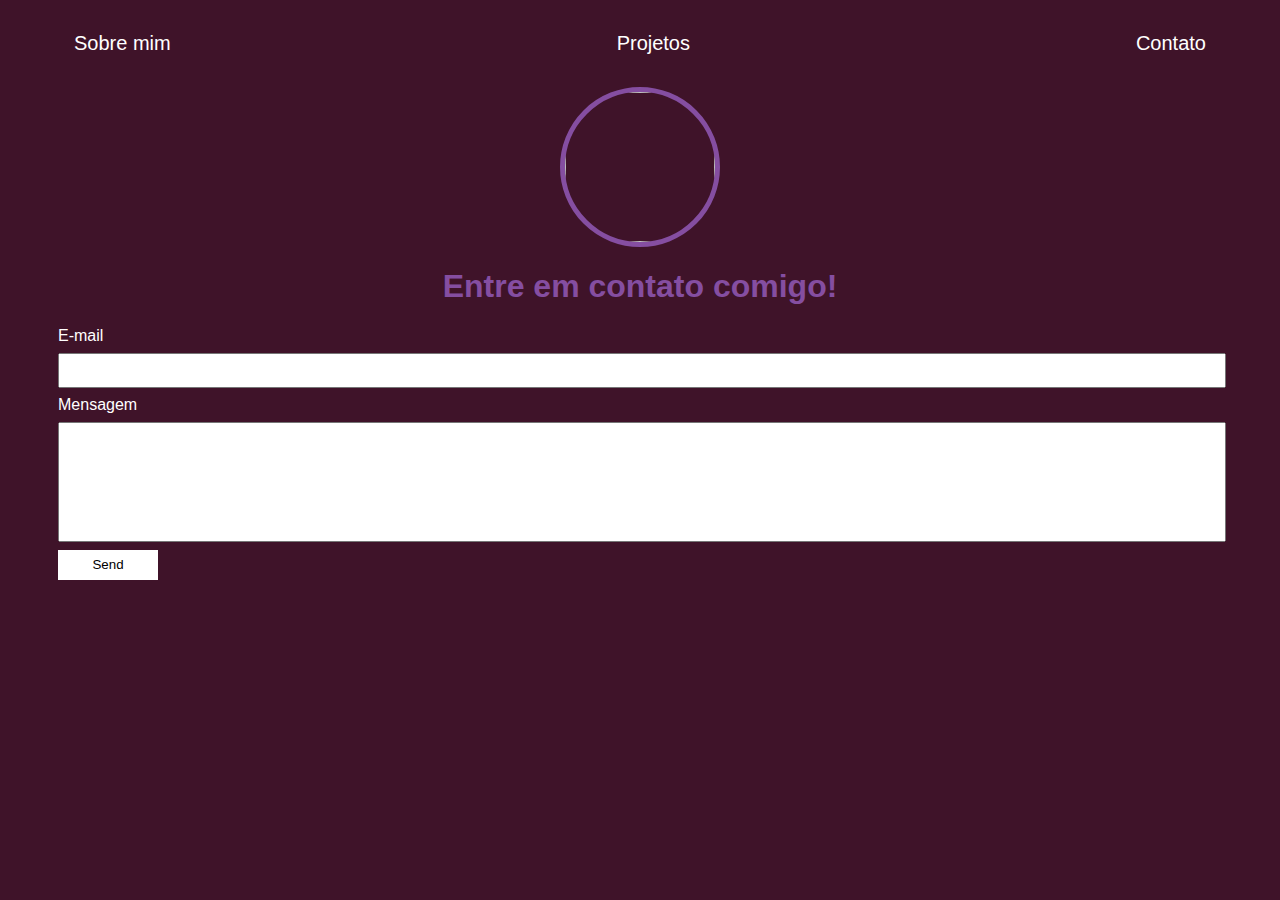
==== contato.html @ d31c1d2e "Add files via upload" ====
<!DOCTYPE html>
<html lang="en">

    <head>
        <meta charset="UTF-8">
        <meta http-equiv="X-UA-Compatible" content="IE=edge">
        <meta name="viewport" content="width=device-width, initial-scale=1.0">
        <title>Contato</title>
        <link rel="stylesheet" href="index.css">
    </head>

    <body>
        <div class="container">
            <nav>
                <ul>
                    <li>
                        <a href="index.novo.html">Sobre mim</a>
                    </li>
                    <li>
                        <a href="projetos.html">Projetos</a>
                    </li>
                    <li>
                        <a href="contato.html">Contato</a>
                    </li>
                </ul>
            </nav>

            <header class="center">
                <div>
                    <img src="./img/brunna.jpg"></img>
                </div>
                <h1>Entre em contato comigo!</h1>
            </header>
            <form class="contact-form" action="https://brunna.dmesquita@gmail.com" method="POST">
                <div>
                    <label for="email">E-mail</label>
                    <input type="email" name="email" required>
                </div>
                <div>
                    <label for="message">Mensagem</label>
                    <input type="text" id="message" name="message" required>
                </div>
                <button type="submit">Send</button>
                <input type="hidden" name="_next" value="https://adrianasaty.github.io/easy-portfolio/thanks.html">
                <input type="hidden" name="_subject" value="New submission!">
            </form>
        </div>
    </body
---- index.css ----
body {
    color: white;
    background-color: rgb(63, 19, 41);
    font-family: Arial, Helvetica, sans-serif;
}

ul {
    display: flex;
    justify-content: space-between;
    list-style-type: none;
    align-items: center;
    padding: 16px;
}

a {
    color: white;
    text-decoration: none;
}

header img {
    width: 150px;
    height: 150px;
    border-radius: 50%;
    border: 5px solid #854ea1;
}

.center {
    text-align: center;
}

h1 {
    color: #854ea1;
}

footer img {
    width: 40px;
    height: 40px;
}

footer {
    display: flex;
    justify-content: center;
}

footer a {
    margin: 20px;
    text-align: center;
}

footer p {
    margin-top: 2px;
}

.container {
    padding: 0px 50px;
}

nav a {
    font-size: 20px;
}

nav a:hover {
    color: #854ea1;
}

.contact-form input{
    width: 100%;
    padding: 8px 0;
    margin: 8px 0;
}

.contact-form input[type=text] {
    height: 100px;
}

button {
    color: black;
    background-color: white;
    border: none;
    width: 100px;
    height: 30px;
}
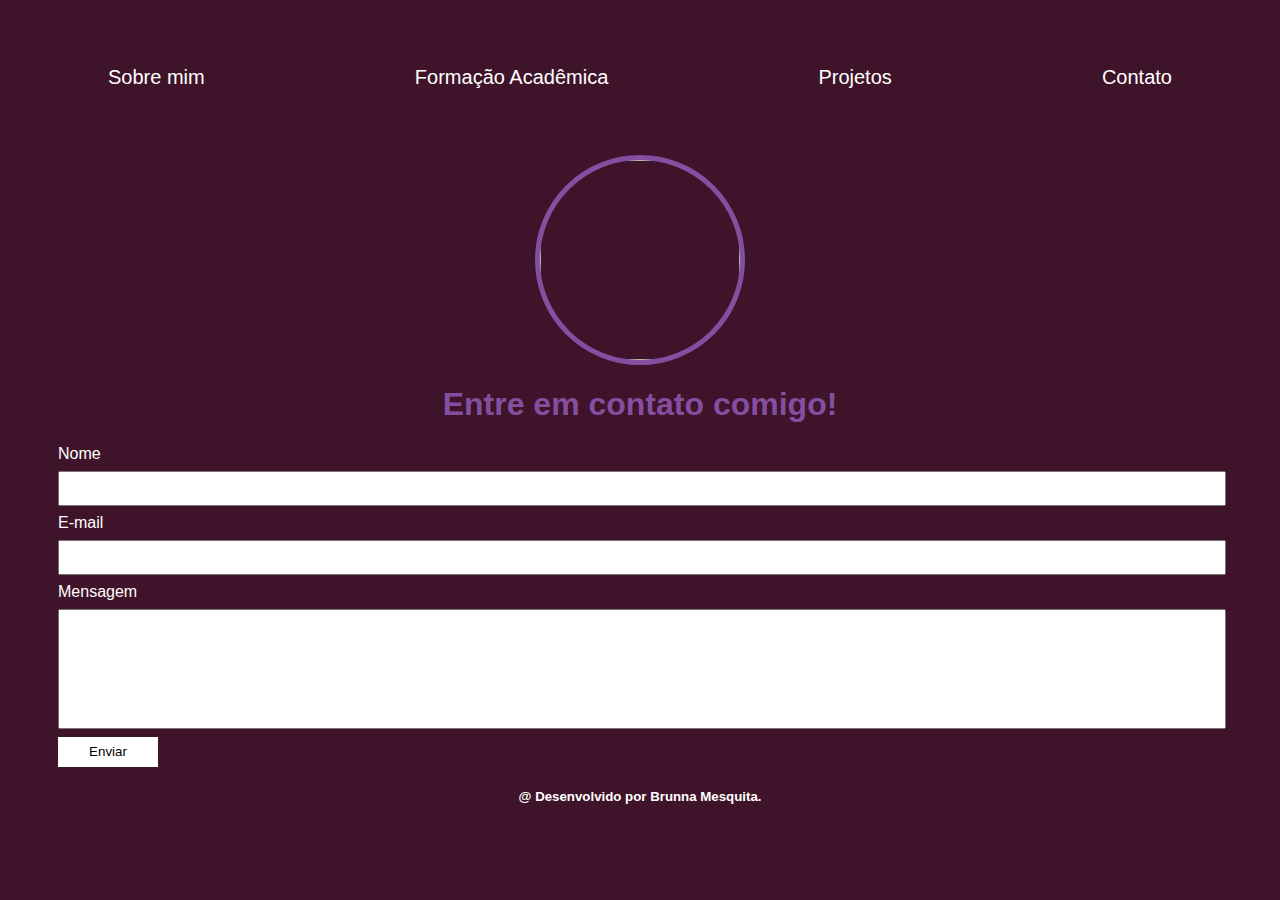
==== commit cef93f1c: "Add files via upload" ====
--- a/contato.html
+++ b/contato.html
@@ -9,12 +9,15 @@
         <link rel="stylesheet" href="index.css">
     </head>
 
-    <body>
+    <body><!-- Menu da página abaixo , através de listas em formato container-->
         <div class="container">
             <nav>
                 <ul>
                     <li>
-                        <a href="index.novo.html">Sobre mim</a>
+                        <a href="index.html">Sobre mim</a>
+                    </li>
+                    <li>
+                        <a href="formacao.html">Formação Acadêmica</a>
                     </li>
                     <li>
                         <a href="projetos.html">Projetos</a>
@@ -24,14 +27,18 @@
                     </li>
                 </ul>
             </nav>
-
+            <!--Imagem -->
             <header class="center">
                 <div>
                     <img src="./img/brunna.jpg"></img>
                 </div>
                 <h1>Entre em contato comigo!</h1>
-            </header>
+            </header><!--Formulário abaixo com input-->
             <form class="contact-form" action="https://brunna.dmesquita@gmail.com" method="POST">
+                <div>
+                    <label for="name">Nome</label>
+                    <input type="name" name="name" required>
+                </div>
                 <div>
                     <label for="email">E-mail</label>
                     <input type="email" name="email" required>
@@ -40,9 +47,12 @@
                     <label for="message">Mensagem</label>
                     <input type="text" id="message" name="message" required>
                 </div>
-                <button type="submit">Send</button>
+                <button type="submit">Enviar</button>
                 <input type="hidden" name="_next" value="https://adrianasaty.github.io/easy-portfolio/thanks.html">
                 <input type="hidden" name="_subject" value="New submission!">
             </form>
         </div>
+        <footer><!--Rodapé da página-->
+            <h5> @ Desenvolvido por Brunna Mesquita.</h5>
+        </footer>
     </body--- a/index.css
+++ b/index.css
@@ -1,4 +1,4 @@
-body {
+body {    /*Estilização do body*/
     color: white;
     background-color: rgb(63, 19, 41);
     font-family: Arial, Helvetica, sans-serif;
@@ -9,7 +9,7 @@
     justify-content: space-between;
     list-style-type: none;
     align-items: center;
-    padding: 16px;
+    padding: 50px;
 }
 
 a {
@@ -18,8 +18,8 @@
 }
 
 header img {
-    width: 150px;
-    height: 150px;
+    width: 200px;
+    height: 200px;
     border-radius: 50%;
     border: 5px solid #854ea1;
 }
